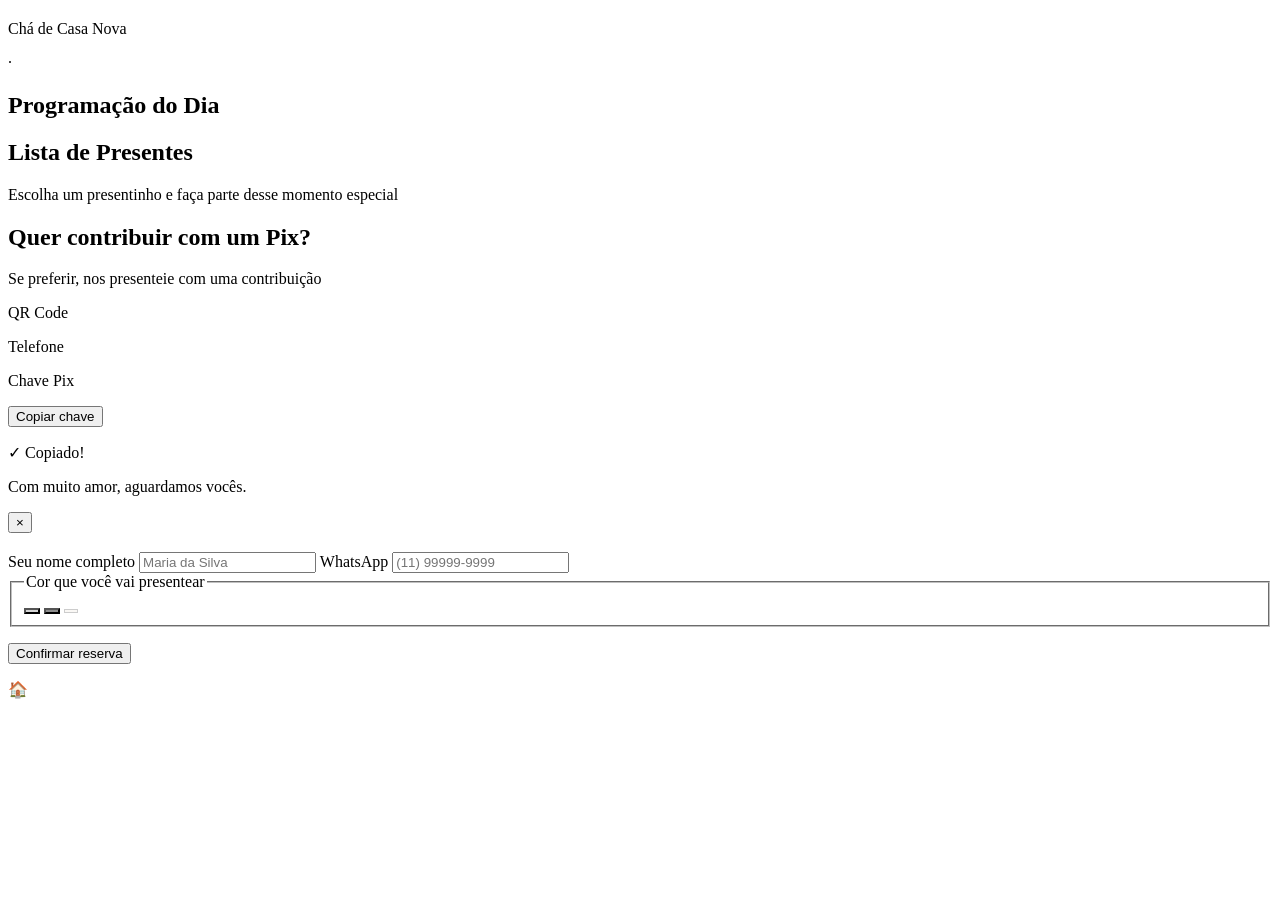
==== index.html @ 21a18e5f "feat: project scaffold" ====
<!DOCTYPE html>
<html lang="pt-BR">
<head>
  <meta charset="UTF-8">
  <meta name="viewport" content="width=device-width, initial-scale=1.0">
  <title>Chá de Casa Nova — Douglas & Keila</title>
  <link rel="preconnect" href="https://fonts.googleapis.com">
  <link rel="preconnect" href="https://fonts.gstatic.com" crossorigin>
  <link href="https://fonts.googleapis.com/css2?family=Great+Vibes&family=Lato:wght@300;400;700&display=swap" rel="stylesheet">
  <link rel="stylesheet" href="styles.css">
</head>
<body>

  <section id="hero">
    <h1 class="couple-name" id="couple-name"></h1>
    <p class="event-title">Chá de Casa Nova</p>
    <div class="event-details">
      <span id="event-date"></span>
      <span class="dot">·</span>
      <span id="event-time"></span>
    </div>
    <p class="event-address" id="event-address"></p>
    <p class="invite-message" id="invite-message"></p>
  </section>

  <section id="historia">
    <div class="section-inner two-col">
      <img src="assets/casal/casal.jpg" alt="Douglas e Keila" class="section-photo"
        onerror="this.style.display='none'">
      <p class="section-text" id="historia-text"></p>
    </div>
  </section>

  <section id="trocadilho">
    <div class="section-inner two-col reverse">
      <p class="trocadilho-text" id="trocadilho-text"></p>
      <img src="assets/casal/fome.jpg" alt="Douglas faminto" class="section-photo"
        onerror="this.style.display='none'">
    </div>
  </section>

  <section id="programacao">
    <h2 class="section-title">Programação do Dia</h2>
    <div class="programacao-grid" id="programacao-grid"></div>
  </section>

  <section id="presentes">
    <h2 class="section-title">Lista de Presentes</h2>
    <p class="section-subtitle">Escolha um presentinho e faça parte desse momento especial</p>
    <div class="presentes-grid" id="presentes-grid"></div>
  </section>

  <section id="pix">
    <h2 class="section-title">Quer contribuir com um Pix?</h2>
    <p class="section-subtitle">Se preferir, nos presenteie com uma contribuição</p>
    <div class="pix-container">
      <div class="qrcode-placeholder">QR Code</div>
      <div class="pix-info">
        <p class="pix-label">Telefone</p>
        <p class="pix-value" id="pix-phone"></p>
        <p class="pix-label">Chave Pix</p>
        <p class="pix-value" id="pix-key"></p>
        <button class="btn-copy" id="btn-copy-pix">Copiar chave</button>
        <p class="copy-feedback hidden" id="copy-feedback">✓ Copiado!</p>
      </div>
    </div>
  </section>

  <footer id="footer">
    <p class="footer-couple" id="footer-couple"></p>
    <p class="footer-thanks">Com muito amor, aguardamos vocês.</p>
  </footer>

  <!-- Modal de reserva -->
  <div class="modal-overlay hidden" id="modal-overlay">
    <div class="modal">
      <button class="modal-close" id="modal-close" aria-label="Fechar">×</button>
      <img class="modal-gift-img" id="modal-gift-img" src="" alt=""
        onerror="this.style.display='none'">
      <h3 class="modal-gift-name" id="modal-gift-name"></h3>
      <p class="modal-gift-price" id="modal-gift-price"></p>
      <form id="reservation-form" novalidate>
        <label class="field-label">
          Seu nome completo
          <input type="text" id="field-name" required placeholder="Maria da Silva">
        </label>
        <label class="field-label">
          WhatsApp
          <input type="tel" id="field-whatsapp" required placeholder="(11) 99999-9999">
        </label>
        <fieldset class="color-fieldset">
          <legend>Cor que você vai presentear</legend>
          <div class="color-options" id="color-options">
            <button type="button" class="color-circle" data-color="cinza-claro"
              style="background:#D3D3D3" title="Cinza claro" aria-label="Cinza claro"></button>
            <button type="button" class="color-circle" data-color="inox"
              style="background:#8D8D8D" title="Inox" aria-label="Inox"></button>
            <button type="button" class="color-circle" data-color="off-white"
              style="background:#FAF8F5;border:1px solid #ccc" title="Off-white" aria-label="Off-white"></button>
          </div>
          <input type="hidden" id="field-color">
        </fieldset>
        <p class="form-error hidden" id="form-error"></p>
        <button type="submit" class="btn-primary" id="btn-submit">Confirmar reserva</button>
      </form>
      <div class="reservation-success hidden" id="reservation-success">
        <p class="success-emoji">🏠</p>
        <p class="success-message" id="success-message"></p>
      </div>
    </div>
  </div>

  <script src="config.js"></script>
  <script src="https://cdn.jsdelivr.net/npm/@supabase/supabase-js@2"></script>
  <script src="app.js"></script>
</body>
</html>
---- styles.css ----
/* styles.css — populated in Task 2 */
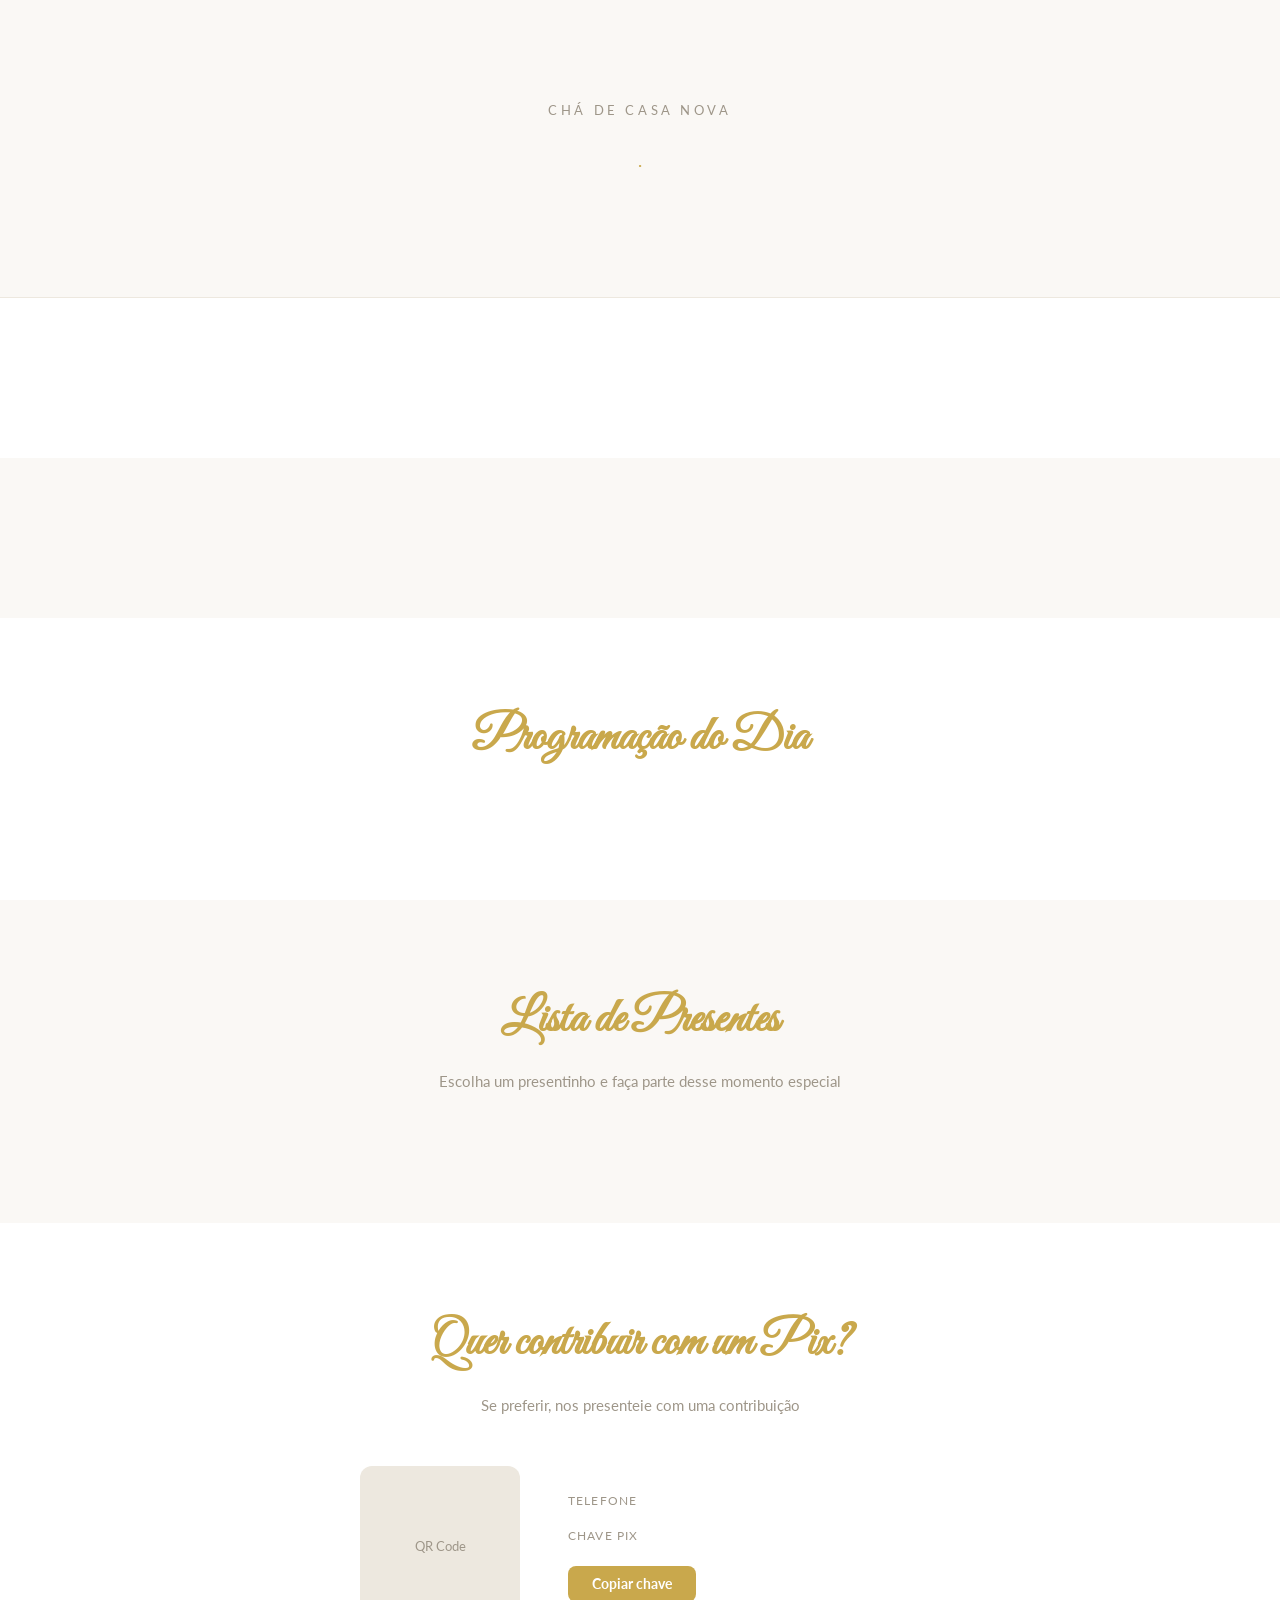
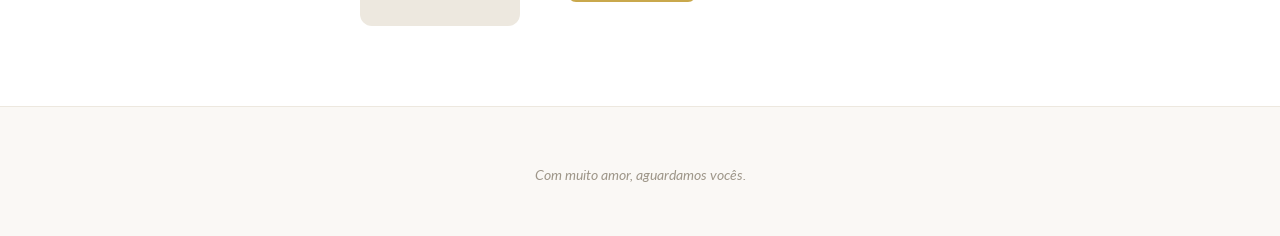
==== commit 3648bab6: "fix: gitignore .claude/, add aria-pressed initial state to color circles Co-Authored-By: Claude Sonn" ====
--- a/index.html
+++ b/index.html
@@ -73,7 +73,7 @@
 
   <!-- Modal de reserva -->
   <div class="modal-overlay hidden" id="modal-overlay">
-    <div class="modal">
+    <div class="modal" role="dialog" aria-modal="true" aria-labelledby="modal-gift-name">
       <button class="modal-close" id="modal-close" aria-label="Fechar">×</button>
       <img class="modal-gift-img" id="modal-gift-img" src="" alt=""
         onerror="this.style.display='none'">
@@ -92,11 +92,11 @@
           <legend>Cor que você vai presentear</legend>
           <div class="color-options" id="color-options">
             <button type="button" class="color-circle" data-color="cinza-claro"
-              style="background:#D3D3D3" title="Cinza claro" aria-label="Cinza claro"></button>
+              style="background:#D3D3D3" title="Cinza claro" aria-label="Cinza claro" aria-pressed="false"></button>
             <button type="button" class="color-circle" data-color="inox"
-              style="background:#8D8D8D" title="Inox" aria-label="Inox"></button>
+              style="background:#8D8D8D" title="Inox" aria-label="Inox" aria-pressed="false"></button>
             <button type="button" class="color-circle" data-color="off-white"
-              style="background:#FAF8F5;border:1px solid #ccc" title="Off-white" aria-label="Off-white"></button>
+              style="background:#FAF8F5;border:1px solid #ccc" title="Off-white" aria-label="Off-white" aria-pressed="false"></button>
           </div>
           <input type="hidden" id="field-color">
         </fieldset>
--- a/styles.css
+++ b/styles.css
@@ -1 +1,484 @@
-/* styles.css — populated in Task 2 */
+/* ── Variables ──────────────────────────────────── */
+:root {
+  --color-bg:           #FAF8F5;
+  --color-gold:         #C9A84C;
+  --color-olive:        #6B7C5A;
+  --color-olive-light:  #8A9E77;
+  --color-card-bg:      #FFFFFF;
+  --color-border:       #EDE8DF;
+  --color-muted:        #9E9689;
+  --color-error:        #c0392b;
+
+  --font-cursive: 'Great Vibes', cursive;
+  --font-body:    'Lato', sans-serif;
+
+  --section-pad: 5rem 1.5rem;
+  --max-w:       900px;
+  --radius:      12px;
+}
+
+/* ── Reset ──────────────────────────────────────── */
+*, *::before, *::after { box-sizing: border-box; margin: 0; padding: 0; }
+img { max-width: 100%; display: block; }
+button { cursor: pointer; border: none; background: none; font-family: inherit; }
+
+/* ── Base ───────────────────────────────────────── */
+body {
+  font-family: var(--font-body);
+  background: var(--color-bg);
+  color: var(--color-olive);
+  line-height: 1.7;
+}
+
+/* ── Utility ────────────────────────────────────── */
+.hidden { display: none !important; }
+
+.section-inner {
+  max-width: var(--max-w);
+  margin: 0 auto;
+}
+
+.section-title {
+  font-family: var(--font-cursive);
+  font-size: clamp(2rem, 5vw, 3rem);
+  color: var(--color-gold);
+  text-align: center;
+  margin-bottom: 0.5rem;
+}
+
+.section-subtitle {
+  text-align: center;
+  color: var(--color-muted);
+  font-size: 0.95rem;
+  margin-bottom: 3rem;
+}
+
+/* ── Hero ───────────────────────────────────────── */
+#hero {
+  text-align: center;
+  padding: 6rem 1.5rem 5rem;
+  border-bottom: 1px solid var(--color-border);
+}
+
+.couple-name {
+  font-family: var(--font-cursive);
+  font-size: clamp(3.5rem, 12vw, 6.5rem);
+  color: var(--color-gold);
+  line-height: 1.1;
+  margin-bottom: 0.25rem;
+}
+
+.event-title {
+  font-size: 0.8rem;
+  letter-spacing: 0.28em;
+  text-transform: uppercase;
+  color: var(--color-muted);
+  margin-bottom: 1.75rem;
+}
+
+.event-details {
+  font-size: 1rem;
+  color: var(--color-olive);
+  margin-bottom: 0.3rem;
+}
+
+.event-details .dot { margin: 0 0.5rem; color: var(--color-gold); }
+
+.event-address {
+  font-size: 0.9rem;
+  color: var(--color-muted);
+  margin-bottom: 2.5rem;
+}
+
+.invite-message {
+  max-width: 620px;
+  margin: 0 auto;
+  font-size: 1.05rem;
+  font-weight: 300;
+  line-height: 1.85;
+}
+
+/* ── História ───────────────────────────────────── */
+#historia {
+  padding: var(--section-pad);
+  background: var(--color-card-bg);
+}
+
+.two-col {
+  display: flex;
+  align-items: center;
+  gap: 3rem;
+}
+
+.two-col.reverse { flex-direction: row-reverse; }
+
+.section-photo {
+  width: 260px;
+  height: 320px;
+  object-fit: cover;
+  border-radius: var(--radius);
+  border: 4px solid var(--color-border);
+  flex-shrink: 0;
+}
+
+.section-text {
+  font-size: 1.05rem;
+  font-weight: 300;
+  line-height: 1.9;
+}
+
+/* ── Trocadilho ─────────────────────────────────── */
+#trocadilho {
+  padding: var(--section-pad);
+  background: var(--color-bg);
+}
+
+.trocadilho-text {
+  font-size: 1.3rem;
+  font-style: italic;
+  font-weight: 300;
+  line-height: 1.8;
+  padding-left: 1.5rem;
+  border-left: 3px solid var(--color-gold);
+}
+
+/* ── Programação ────────────────────────────────── */
+#programacao {
+  padding: var(--section-pad);
+  background: var(--color-card-bg);
+}
+
+.programacao-grid {
+  display: grid;
+  grid-template-columns: repeat(auto-fit, minmax(220px, 1fr));
+  gap: 1.5rem;
+  max-width: var(--max-w);
+  margin: 2.5rem auto 0;
+}
+
+.programacao-card {
+  background: var(--color-bg);
+  border: 1px solid var(--color-border);
+  border-radius: var(--radius);
+  padding: 2rem 1.5rem;
+  text-align: center;
+}
+
+.prog-icone   { font-size: 2.5rem; margin-bottom: 0.75rem; }
+.prog-titulo  { font-weight: 700; font-size: 1rem; margin-bottom: 0.5rem; }
+.prog-pun     { font-size: 0.88rem; color: var(--color-muted); font-style: italic; line-height: 1.6; }
+
+/* ── Presentes ──────────────────────────────────── */
+#presentes {
+  padding: var(--section-pad);
+  background: var(--color-bg);
+}
+
+.presentes-grid {
+  display: grid;
+  grid-template-columns: repeat(auto-fill, minmax(250px, 1fr));
+  gap: 1.5rem;
+  max-width: var(--max-w);
+  margin: 0 auto;
+}
+
+.gift-card {
+  background: var(--color-card-bg);
+  border: 1px solid var(--color-border);
+  border-radius: var(--radius);
+  overflow: hidden;
+  transition: box-shadow 0.2s;
+}
+
+.gift-card:hover { box-shadow: 0 4px 16px rgba(0,0,0,0.08); }
+.gift-card.reserved { opacity: 0.55; pointer-events: none; }
+
+.gift-img {
+  width: 100%;
+  height: 200px;
+  object-fit: cover;
+  background: var(--color-border);
+}
+
+.gift-img-placeholder {
+  width: 100%;
+  height: 200px;
+  background: var(--color-border);
+  display: flex;
+  align-items: center;
+  justify-content: center;
+  color: var(--color-muted);
+  font-size: 0.85rem;
+}
+
+.gift-body { padding: 1.25rem; }
+
+.gift-name  { font-weight: 700; font-size: 1rem; margin-bottom: 0.25rem; }
+.gift-desc  { font-size: 0.85rem; color: var(--color-muted); line-height: 1.5; margin-bottom: 0.75rem; }
+.gift-price { font-size: 0.8rem; color: var(--color-gold); font-weight: 700; margin-bottom: 0.75rem; }
+
+.color-dots {
+  display: flex;
+  gap: 0.5rem;
+  margin-bottom: 1rem;
+}
+
+.color-dot {
+  width: 18px;
+  height: 18px;
+  border-radius: 50%;
+  border: 1.5px solid var(--color-border);
+  flex-shrink: 0;
+}
+
+.btn-reserve {
+  width: 100%;
+  padding: 0.65rem;
+  background: var(--color-olive);
+  color: white;
+  border-radius: 8px;
+  font-size: 0.9rem;
+  font-weight: 700;
+  letter-spacing: 0.03em;
+  transition: background 0.2s;
+}
+
+.btn-reserve:hover { background: var(--color-olive-light); }
+
+.reserved-badge {
+  display: none;
+  width: 100%;
+  padding: 0.65rem;
+  background: var(--color-border);
+  color: var(--color-muted);
+  border-radius: 8px;
+  font-size: 0.9rem;
+  text-align: center;
+}
+
+.gift-card.reserved .btn-reserve   { display: none; }
+.gift-card.reserved .reserved-badge { display: block; }
+
+/* ── Pix ────────────────────────────────────────── */
+#pix {
+  padding: var(--section-pad);
+  background: var(--color-card-bg);
+}
+
+.pix-container {
+  display: flex;
+  align-items: center;
+  gap: 3rem;
+  max-width: 560px;
+  margin: 2rem auto 0;
+}
+
+.qrcode-placeholder {
+  width: 160px;
+  height: 160px;
+  background: var(--color-border);
+  border-radius: var(--radius);
+  display: flex;
+  align-items: center;
+  justify-content: center;
+  font-size: 0.8rem;
+  color: var(--color-muted);
+  flex-shrink: 0;
+}
+
+.pix-info { flex: 1; }
+
+.pix-label {
+  font-size: 0.72rem;
+  text-transform: uppercase;
+  letter-spacing: 0.1em;
+  color: var(--color-muted);
+  margin-top: 1rem;
+}
+
+.pix-label:first-child { margin-top: 0; }
+
+.pix-value {
+  font-size: 1rem;
+  font-weight: 700;
+  color: var(--color-olive);
+  margin-bottom: 0.25rem;
+}
+
+.btn-copy {
+  margin-top: 1rem;
+  padding: 0.6rem 1.5rem;
+  background: var(--color-gold);
+  color: white;
+  border-radius: 8px;
+  font-size: 0.9rem;
+  font-weight: 700;
+  transition: opacity 0.2s;
+}
+
+.btn-copy:hover { opacity: 0.85; }
+
+.copy-feedback {
+  margin-top: 0.5rem;
+  font-size: 0.85rem;
+  color: var(--color-olive);
+}
+
+/* ── Footer ─────────────────────────────────────── */
+footer {
+  text-align: center;
+  padding: 3rem 1.5rem;
+  border-top: 1px solid var(--color-border);
+}
+
+.footer-couple {
+  font-family: var(--font-cursive);
+  font-size: 2.2rem;
+  color: var(--color-gold);
+  margin-bottom: 0.5rem;
+}
+
+.footer-thanks {
+  font-size: 0.9rem;
+  color: var(--color-muted);
+  font-style: italic;
+}
+
+/* ── Modal ──────────────────────────────────────── */
+.modal-overlay {
+  position: fixed;
+  inset: 0;
+  background: rgba(0,0,0,0.45);
+  display: flex;
+  align-items: center;
+  justify-content: center;
+  z-index: 1000;
+  padding: 1rem;
+}
+
+.modal {
+  background: var(--color-card-bg);
+  border-radius: var(--radius);
+  padding: 2rem;
+  max-width: 440px;
+  width: 100%;
+  max-height: 90vh;
+  overflow-y: auto;
+  position: relative;
+}
+
+.modal-close {
+  position: absolute;
+  top: 1rem;
+  right: 1rem;
+  font-size: 1.6rem;
+  color: var(--color-muted);
+  line-height: 1;
+  padding: 0.2rem 0.5rem;
+}
+
+.modal-close:hover { color: var(--color-olive); }
+
+.modal-gift-img {
+  width: 100%;
+  height: 200px;
+  object-fit: cover;
+  border-radius: 8px;
+  margin-bottom: 1rem;
+}
+
+.modal-gift-name  { font-size: 1.2rem; font-weight: 700; margin-bottom: 0.25rem; }
+.modal-gift-price { font-size: 0.85rem; color: var(--color-gold); font-weight: 700; margin-bottom: 1.5rem; }
+
+.field-label {
+  display: flex;
+  flex-direction: column;
+  font-size: 0.85rem;
+  font-weight: 700;
+  gap: 0.35rem;
+  margin-bottom: 1rem;
+}
+
+.field-label input {
+  padding: 0.65rem 0.85rem;
+  border: 1.5px solid var(--color-border);
+  border-radius: 8px;
+  font-family: var(--font-body);
+  font-size: 0.95rem;
+  color: var(--color-olive);
+  background: var(--color-bg);
+  outline: none;
+  transition: border-color 0.2s;
+}
+
+.field-label input:focus { border-color: var(--color-gold); }
+
+.color-fieldset {
+  border: none;
+  margin-bottom: 1.25rem;
+}
+
+.color-fieldset legend {
+  font-size: 0.85rem;
+  font-weight: 700;
+  margin-bottom: 0.75rem;
+}
+
+.color-options { display: flex; gap: 0.75rem; }
+
+.color-circle {
+  width: 36px;
+  height: 36px;
+  border-radius: 50%;
+  transition: transform 0.15s, box-shadow 0.15s;
+  outline: none;
+}
+
+.color-circle:hover         { transform: scale(1.1); }
+.color-circle.selected      { box-shadow: 0 0 0 3px var(--color-gold); transform: scale(1.1); }
+.color-circle:focus-visible { box-shadow: 0 0 0 3px var(--color-gold); transform: scale(1.1); }
+
+.form-error {
+  font-size: 0.85rem;
+  color: var(--color-error);
+  margin-bottom: 0.75rem;
+}
+
+.btn-primary {
+  width: 100%;
+  padding: 0.8rem;
+  background: var(--color-olive);
+  color: white;
+  border-radius: 8px;
+  font-size: 1rem;
+  font-weight: 700;
+  transition: background 0.2s;
+}
+
+.btn-primary:hover    { background: var(--color-olive-light); }
+.btn-primary:disabled { background: var(--color-muted); cursor: not-allowed; }
+
+.reservation-success { text-align: center; padding: 1rem 0; }
+.success-emoji   { font-size: 3rem; margin-bottom: 1rem; }
+.success-message { font-size: 1rem; line-height: 1.7; }
+
+/* ── Responsive ─────────────────────────────────── */
+@media (max-width: 640px) {
+  .two-col,
+  .two-col.reverse {
+    flex-direction: column;
+  }
+
+  .section-photo {
+    width: 100%;
+    height: 260px;
+  }
+
+  .pix-container {
+    flex-direction: column;
+    text-align: center;
+    gap: 1.5rem;
+  }
+
+  .modal { padding: 1.5rem; }
+}
